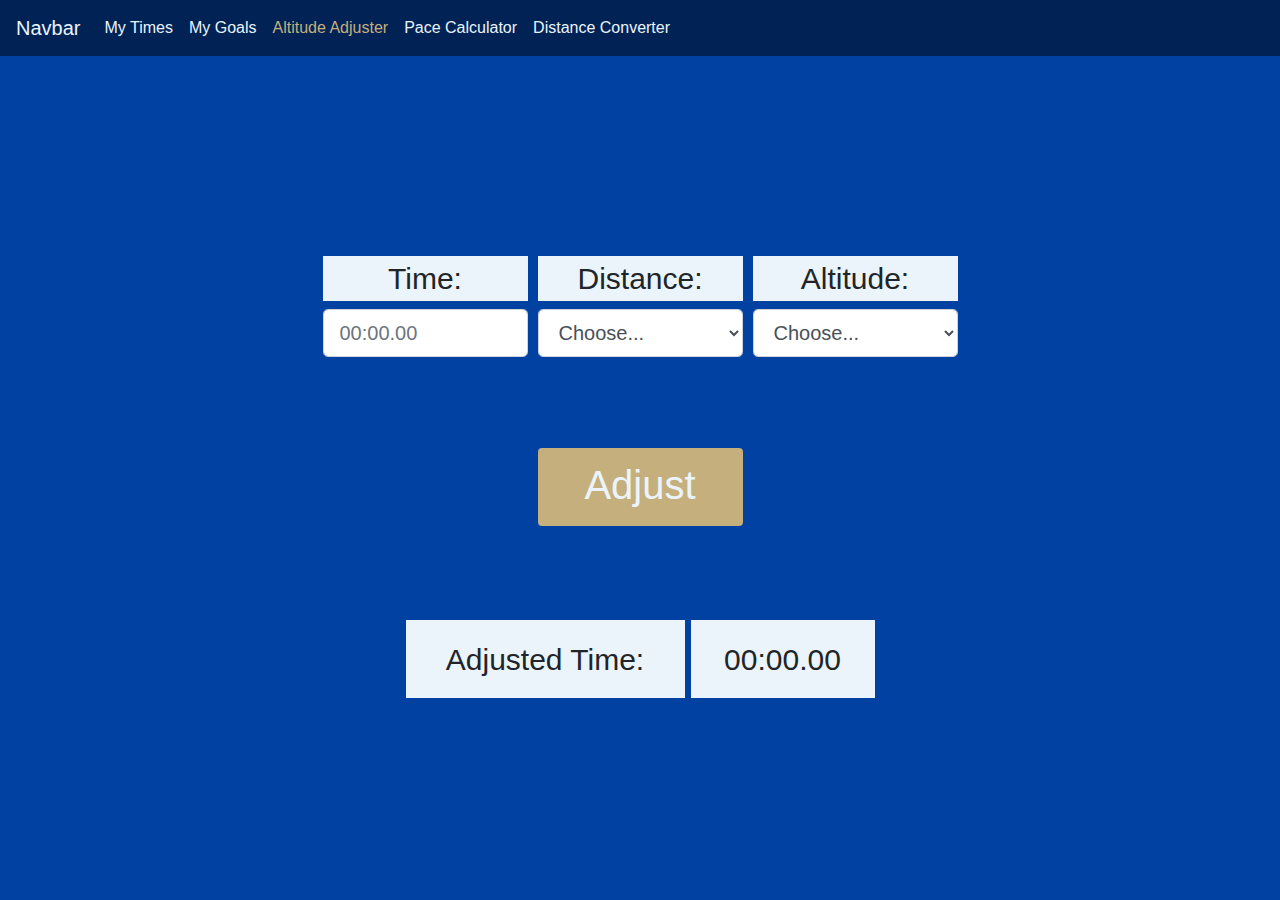
==== adjuster.html @ 894d963d "first draft" ====
<!DOCTYPE html>
<html>
<head>
    <!--<meta charset="utf-8" />
    <meta http-equiv="X-UA-Compatible" content="IE=edge">-->
    <title>Swimity swim swim</title>
    <link rel="stylesheet" href="https://maxcdn.bootstrapcdn.com/bootstrap/4.0.0/css/bootstrap.min.css" integrity="sha384-Gn5384xqQ1aoWXA+058RXPxPg6fy4IWvTNh0E263XmFcJlSAwiGgFAW/dAiS6JXm" crossorigin="anonymous">
		<link rel="stylesheet" href="standard.css">
		<!-- <meta name="viewport" content="width=device-width, initial-scale=1">
    <link rel="stylesheet" type="text/css" media="screen" href="main.css" />
    <script src="main.js"></script>-->
</head>
<body>
  <nav class="navbar navbar-expand-lg">
    <a class="navbar-brand" href="#">Navbar</a>
    <button class="navbar-toggler" type="button" data-toggle="collapse" data-target="#navbarNavAltMarkup" aria-controls="navbarNavAltMarkup" aria-expanded="false" aria-label="Toggle navigation">
      <span class="navbar-toggler-icon"></span>
    </button>
    <div class="collapse navbar-collapse" id="navbarNavAltMarkup">
      <div class="navbar-nav">
        <a class="nav-item nav-link" href="index.html">My Times</a>
        <a class="nav-item nav-link" href="goals.html">My Goals</a>
        <a class="nav-item nav-link active" href="#">Altitude Adjuster <span class="sr-only">(current)</span></a>
        <a class="nav-item nav-link" href="calulator.html">Pace Calculator</a>
        <a class="nav-item nav-link" href="converter.html">Distance Converter</a>
      </div>
    </div>
  </nav>

	<div class="main" style="padding-top: 200px">
		
		<form>
			<div class="form-row justify-content-center">
				<div class="form-group col-md-2 input">
					<label for="inputTime">Time:</label>
					<input type="text" class="form-control form-control-lg" id="inputTime" placeholder="00:00.00">
				</div>

				<div class="form-group col-md-2 input">
					<label for="inputState">Distance:</label>
					<select id="inputState" class="form-control form-control-lg">
						<option selected>Choose...</option>
						<option>50</option>
						<option>100</option>
						<option>200</option>
						<option>400/500</option>
						<option>800/1000</option>
						<option>1500/1650</option>
					</select>
				</div>

				<div class="form-group col-md-2 input">
					<label for="inputState">Altitude:</label>
					<select id="inputState" class="form-control form-control-lg">
						<option selected>Choose...</option>
						<option>3000-4250 ft</option>
						<option>4250-6500 ft</option>
						<option>Above 6500 ft</option>
					</select>
				</div>
			</div>

			<div class="form-row justify-content-center" style="padding-top: 75px">
				<div class="form-group col-md-2" >
					<button type="button" class="btn btn-submit">Adjust</button>
				</div>
			</div>
		</form>
		
	</div>

	<div class="container">
		<div class="row justify-content-center" style="padding-top: 75px;">
			<div class="col-3 info">
				<p>Adjusted Time:</p>
			</div>
			<div class="col-2 info">
				<p>00:00.00</p>
			</div>
		</div>

	</div>

</body>

</html>
---- standard.css ----
body{
    background-color: #0041a2;
}

div{
    text-align: center;
}

nav{
   background-color:  #002255; 
}

a{
    color: #ebf4fa;
}

label{
    background-color: #ebf4fa;
    width: 100%;
    font-family: Arial, Helvetica, sans-serif;
    font-size: 30px;
}

a:hover{
    color: #54a4de;
}

button:hover{
    color: #54a4de;
}

.active{
    color: #c5af7d;
}

.active:hover{
    color: #c5af7d;
}

.main{
    padding-top: 110px;
    background-color: #0041a2;
    
}

.row{
    height: 80px;
}

.info{
    background-color:  #ebf4fa;
    padding-top: 17px;
    border-style: solid;
    border-color: #0041a2;
    font-family: Arial, Helvetica, sans-serif;
    font-size: 30px;
}

.gap{
    background-color: #0041a2;
}

.btn-holder{
    padding-top: 120px;
}

.mybtn{
    width: 30%;
    height: 80px;
    background-color:#c5af7d;
    color: #ebf4fa;
    font-size: 40px;
    padding-bottom: 10px;
}

.btn-submit{
    height: 100%;
    width: 100%;
    background-color:#c5af7d;
    color: #ebf4fa;
    font-size: 40px;
    padding-bottom: 10px;
}
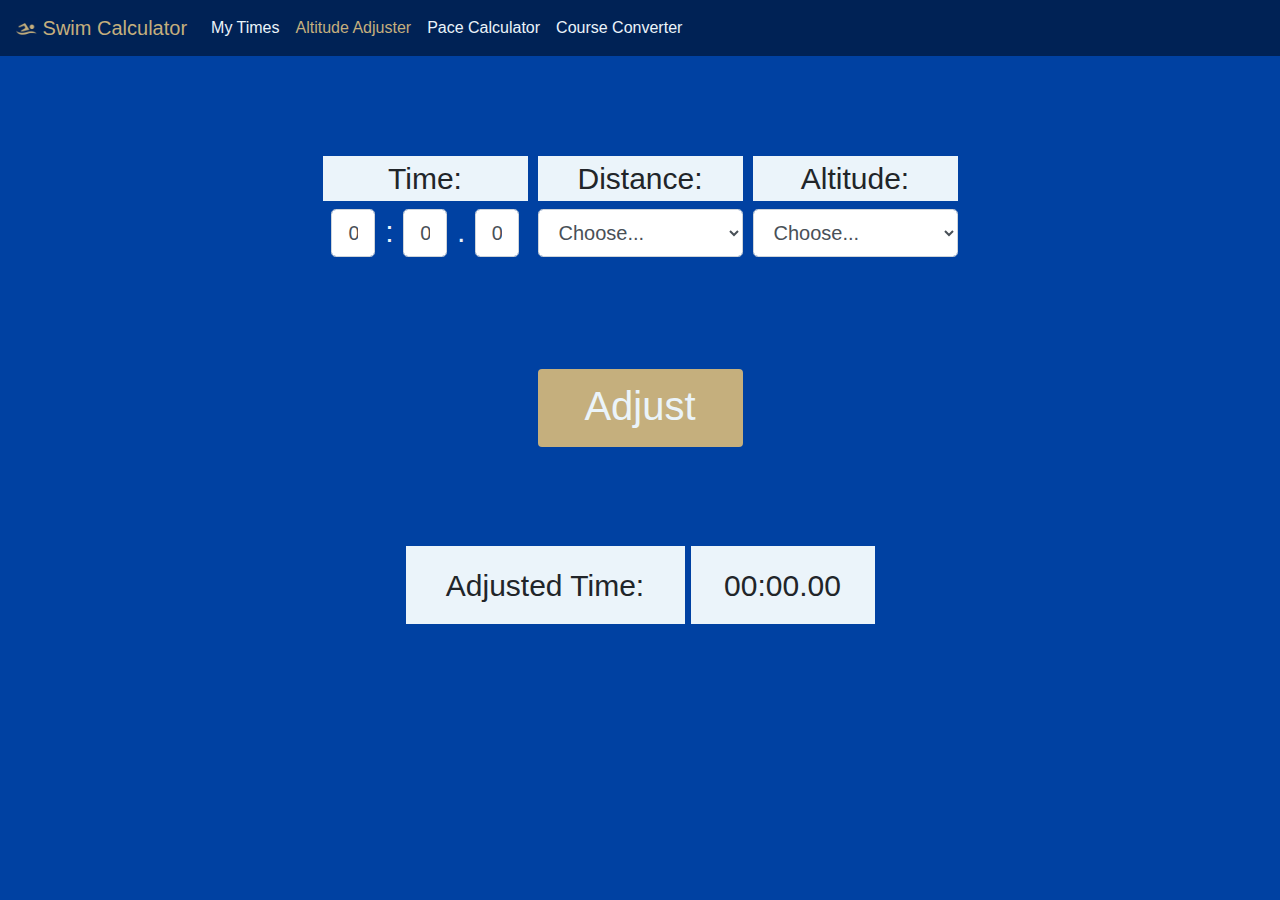
==== commit ebf3fe25: "all working except pace" ====
--- a/adjuster.html
+++ b/adjuster.html
@@ -3,7 +3,9 @@
 <head>
     <!--<meta charset="utf-8" />
     <meta http-equiv="X-UA-Compatible" content="IE=edge">-->
-    <title>Swimity swim swim</title>
+		<title>Swim Calculator</title>
+    <link rel="shortcut icon" type="image/x-icon" href="swim-icon.jpg" />
+		
     <link rel="stylesheet" href="https://maxcdn.bootstrapcdn.com/bootstrap/4.0.0/css/bootstrap.min.css" integrity="sha384-Gn5384xqQ1aoWXA+058RXPxPg6fy4IWvTNh0E263XmFcJlSAwiGgFAW/dAiS6JXm" crossorigin="anonymous">
 		<link rel="stylesheet" href="standard.css">
 		<!-- <meta name="viewport" content="width=device-width, initial-scale=1">
@@ -12,36 +14,45 @@
 </head>
 <body>
   <nav class="navbar navbar-expand-lg">
-    <a class="navbar-brand" href="#">Navbar</a>
+			<a class="navbar-brand active" href="#"><img src="swim-icon.jpg" style="height: 24px; padding-bottom: 3px;"> Swim Calculator</a>
     <button class="navbar-toggler" type="button" data-toggle="collapse" data-target="#navbarNavAltMarkup" aria-controls="navbarNavAltMarkup" aria-expanded="false" aria-label="Toggle navigation">
       <span class="navbar-toggler-icon"></span>
     </button>
     <div class="collapse navbar-collapse" id="navbarNavAltMarkup">
       <div class="navbar-nav">
         <a class="nav-item nav-link" href="index.html">My Times</a>
-        <a class="nav-item nav-link" href="goals.html">My Goals</a>
         <a class="nav-item nav-link active" href="#">Altitude Adjuster <span class="sr-only">(current)</span></a>
         <a class="nav-item nav-link" href="calulator.html">Pace Calculator</a>
-        <a class="nav-item nav-link" href="converter.html">Distance Converter</a>
+        <a class="nav-item nav-link" href="converter.html">Course Converter</a>
       </div>
     </div>
   </nav>
 
-	<div class="main" style="padding-top: 200px">
+	<div class="main" style="padding-top: 100px">
 		
 		<form>
 			<div class="form-row justify-content-center">
 				<div class="form-group col-md-2 input">
 					<label for="inputTime">Time:</label>
-					<input type="text" class="form-control form-control-lg" id="inputTime" placeholder="00:00.00">
+					<div class="form-row justify-content-center">
+						<div class="form-group col-md-3 input">
+							<input type="number" class="form-control form-control-lg" id="mins" value="0" min="0" max="59">
+						</div>
+						<div class="form-group col-md-1 delimiter">:</div>
+						<div class="form-group col-md-3 input">
+							<input type="number" class="form-control form-control-lg" id="secs" value="0" min="0" max="59">
+						</div>
+						<div class="form-group col-md-1 delimiter">.</div>
+						<div class="form-group col-md-3 input">
+							<input type="number" class="form-control form-control-lg" id="hnds" value="0" min="0" max="99">
+						</div>
+					</div>
 				</div>
 
 				<div class="form-group col-md-2 input">
-					<label for="inputState">Distance:</label>
-					<select id="inputState" class="form-control form-control-lg">
+					<label for="distance">Distance:</label>
+					<select id="distance" class="form-control form-control-lg">
 						<option selected>Choose...</option>
-						<option>50</option>
-						<option>100</option>
 						<option>200</option>
 						<option>400/500</option>
 						<option>800/1000</option>
@@ -50,8 +61,8 @@
 				</div>
 
 				<div class="form-group col-md-2 input">
-					<label for="inputState">Altitude:</label>
-					<select id="inputState" class="form-control form-control-lg">
+					<label for="altitude">Altitude:</label>
+					<select id="altitude" class="form-control form-control-lg">
 						<option selected>Choose...</option>
 						<option>3000-4250 ft</option>
 						<option>4250-6500 ft</option>
@@ -60,9 +71,9 @@
 				</div>
 			</div>
 
-			<div class="form-row justify-content-center" style="padding-top: 75px">
+			<div class="form-row justify-content-center" style="padding-top: 80px">
 				<div class="form-group col-md-2" >
-					<button type="button" class="btn btn-submit">Adjust</button>
+					<button type="button" class="btn btn-submit" onclick="adjust()">Adjust</button>
 				</div>
 			</div>
 		</form>
@@ -70,12 +81,12 @@
 	</div>
 
 	<div class="container">
-		<div class="row justify-content-center" style="padding-top: 75px;">
+		<div class="row justify-content-center" >
 			<div class="col-3 info">
 				<p>Adjusted Time:</p>
 			</div>
 			<div class="col-2 info">
-				<p>00:00.00</p>
+				<p id="adjTime">00:00.00</p>
 			</div>
 		</div>
 
@@ -83,4 +94,128 @@
 
 </body>
 
+<script>
+		function adjust(){
+			var mins = document.getElementById("mins").value;
+			var secs = document.getElementById("secs").value;
+			var hnds = document.getElementById("hnds").value;
+
+			if(mins == null) mins = 0;
+			if(secs == null) secs = 0;
+			if(hnds == null) hnds = 0;
+
+			if(mins < 0 || secs < 0 || hnds < 0){
+				alert("Times can't be negative");
+				return;
+			} 
+
+			if(secs > 59){
+				alert("Seconds must be less than 60");
+				return;
+			}
+
+			if(hnds > 99){
+				alert("Hundredths must be less than 100");
+				return;
+			}
+			
+			var distance = document.getElementById("distance");
+			var altitude = document.getElementById("altitude");
+			var altIndex = altitude.selectedIndex;
+
+			if(altIndex == 0){
+				alert('Select an altitude');
+				return;
+			} 
+
+			switch(distance.selectedIndex){
+				case 0:
+					alert('Select a distance');
+					return;
+
+				case 1:
+					if(altIndex == 1){
+						hnds -= 50;
+					}
+					else if(altIndex == 2){
+						secs -= 1;
+						hnds -= 20;
+					}
+					else if(altIndex == 3){
+						secs -= 1;
+						hnds -= 60;
+					}
+					break;
+				
+				case 2:
+					if(altIndex == 1){
+							secs -= 2;
+							hnds -= 50;
+					}
+					else if(altIndex == 2){
+						secs -= 5;
+					}
+					else if(altIndex == 3){
+						secs -= 7;
+					}
+					break;
+
+				case 3:
+					if(altIndex == 1){
+						secs -= 5;
+					}
+					else if(altIndex == 2){
+						secs -= 10;
+					}
+					else if(altIndex == 3){
+						secs -= 15;
+					}
+					break;
+
+				case 4:
+					if(altIndex == 1){
+						secs -= 11;
+					}
+					else if(altIndex == 2){
+						secs -= 23;
+					}
+					else if(altIndex == 3){
+						secs -= 32;
+					}
+					break;
+			}
+
+			if(hnds < 0){
+				hnds += 100;
+				secs--;
+			}
+
+			if(secs < 0){
+				secs += 60;
+				mins--;
+			}
+
+			if(mins < 0){
+				alert("That's not a real time");
+				return;
+			} 
+			
+			var text = "";
+		
+			if(mins > 0){
+				text += mins.toString() + ":";
+			}
+			if(secs < 10){
+				text += "0";
+			}
+			text += secs.toString() + ".";
+			if(hnds < 10){
+				text += "0";
+			}
+			text += hnds.toString();
+
+			document.getElementById("adjTime").innerHTML = text;
+		}
+	</script>
+
 </html>--- a/standard.css
+++ b/standard.css
@@ -14,6 +14,11 @@
     color: #ebf4fa;
 }
 
+h3{
+    font-size: 24px;
+    color: #c5af7d;
+}
+
 label{
     background-color: #ebf4fa;
     width: 100%;
@@ -25,10 +30,17 @@
     color: #54a4de;
 }
 
-button:hover{
-    color: #54a4de;
+.btn-edit:hover{
+    font-size: 220%;
 }
 
+.btn-edit:focus{
+    outline: none;
+}
+
+.btn-submit:hover{
+    background-color: #ac9664
+}
 .active{
     color: #c5af7d;
 }
@@ -38,7 +50,8 @@
 }
 
 .main{
-    padding-top: 110px;
+    padding-top: 80px;
+    padding-bottom: 80px;
     background-color: #0041a2;
     
 }
@@ -56,6 +69,12 @@
     font-size: 30px;
 }
 
+.delimiter{
+    color:  #ebf4fa;
+    font-family: Arial, Helvetica, sans-serif;
+    font-size: 30px;
+}
+
 .gap{
     background-color: #0041a2;
 }
@@ -64,13 +83,14 @@
     padding-top: 120px;
 }
 
-.mybtn{
-    width: 30%;
+.btn-edit{
+    width: 100%;
     height: 80px;
-    background-color:#c5af7d;
-    color: #ebf4fa;
+    color:#c5af7d;
+    background-color: #0041a2;
     font-size: 40px;
     padding-bottom: 10px;
+    border: none;
 }
 
 .btn-submit{
@@ -80,4 +100,10 @@
     color: #ebf4fa;
     font-size: 40px;
     padding-bottom: 10px;
+}
+
+input[type=number]::-webkit-inner-spin-button, 
+input[type=number]::-webkit-outer-spin-button { 
+  -webkit-appearance: none; 
+  margin: 0; 
 }